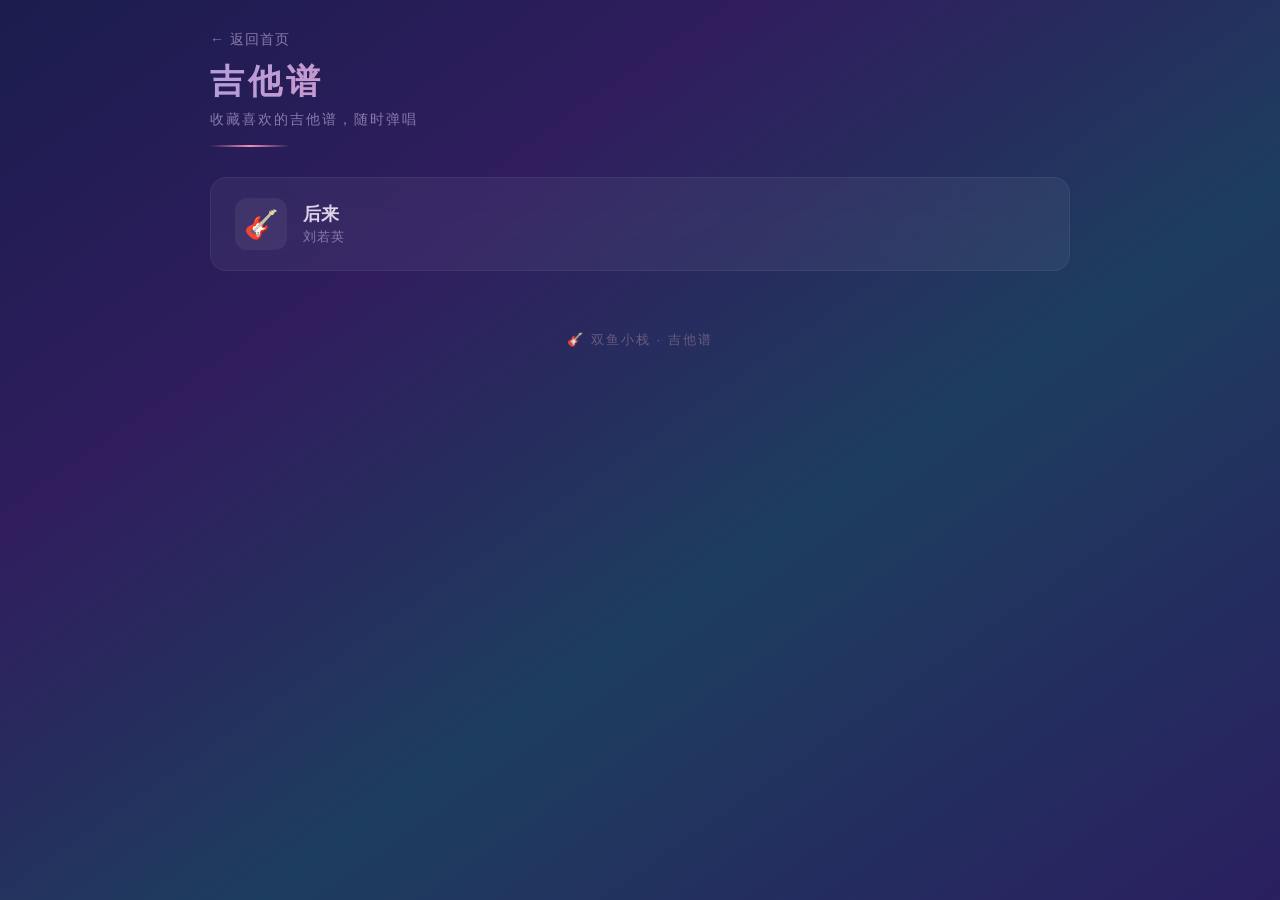
==== 吉他谱/index.html @ 3af06de7 "feat: 新增吉他谱页面 + 主页添加吉他谱入口 - 吉他谱/index.html: 歌曲列表、图片查看器、自动滚动、速度控制 - index.html: 常用工具新增「吉他谱」卡片  Co-Aut" ====
<!DOCTYPE html>
<html lang="zh-CN">
<head>
    <meta charset="UTF-8">
    <meta name="viewport" content="width=device-width, initial-scale=1.0, maximum-scale=1.0, user-scalable=no">
    <title>吉他谱 - 双鱼小栈</title>
    <style>
        * { margin: 0; padding: 0; box-sizing: border-box; }
        body {
            font-family: 'Segoe UI', 'PingFang SC', 'Microsoft YaHei', sans-serif;
            min-height: 100vh;
            background: linear-gradient(145deg, #1a1d4e 0%, #301d5e 30%, #1d3d5e 60%, #2a1f60 100%);
            color: #e8e0f0;
        }

        /* ===== Header ===== */
        .header { max-width: 900px; margin: 0 auto; padding: 30px 20px 10px; }
        .back-link {
            color: #8a7aaa; text-decoration: none; font-size: 14px;
            display: inline-block; margin-bottom: 10px; transition: color .2s;
            letter-spacing: 1px;
        }
        .back-link:hover { color: #f48fb1; }
        .header h1 {
            font-size: 34px; font-weight: 700; letter-spacing: 4px;
            background: linear-gradient(135deg, #b39ddb, #f48fb1, #81d4fa);
            -webkit-background-clip: text; -webkit-text-fill-color: transparent;
            background-clip: text;
        }
        .header .subtitle { font-size: 14px; color: #8a7aaa; margin-top: 6px; letter-spacing: 2px; }
        .header .divider {
            width: 80px; height: 2px; margin: 16px 0 0;
            background: linear-gradient(90deg, transparent, #f48fb1, transparent);
            border-radius: 2px;
        }

        /* ===== Song List ===== */
        .song-list { max-width: 900px; margin: 20px auto; padding: 0 20px; display: grid; gap: 14px; }
        .song-card {
            background: rgba(255,255,255,0.05);
            backdrop-filter: blur(16px);
            border-radius: 16px; padding: 20px 24px;
            border: 1px solid rgba(255,255,255,0.06);
            cursor: pointer; transition: all .3s;
            display: flex; align-items: center; gap: 16px;
        }
        .song-card:hover {
            transform: translateY(-2px);
            border-color: rgba(244,143,177,0.2);
            background: rgba(255,255,255,0.08);
            box-shadow: 0 8px 30px rgba(100,60,160,0.15);
        }
        .song-card .icon-wrap {
            width: 52px; height: 52px; flex-shrink: 0;
            display: flex; align-items: center; justify-content: center;
            background: rgba(255,255,255,0.06);
            border-radius: 12px; font-size: 28px;
        }
        .song-card .info h3 { font-size: 18px; font-weight: 600; color: #e0d0e8; }
        .song-card .info p  { font-size: 13px; color: #8a7aaa; margin-top: 2px; letter-spacing: 1px; }
        .empty-state { text-align: center; padding: 80px 20px; color: #6a5a80; grid-column: 1 / -1; }
        .empty-state .big-icon { font-size: 56px; margin-bottom: 14px; }
        .empty-state p { font-size: 15px; letter-spacing: 1px; }

        /* ===== Footer ===== */
        .footer { text-align: center; padding: 40px 20px 20px; color: #6a5a80; font-size: 13px; letter-spacing: 2px; }

        /* ===== Image Viewer Overlay ===== */
        .viewer {
            display: none; position: fixed; inset: 0; z-index: 1000;
            background: rgba(0,0,0,0.92);
            flex-direction: column;
        }
        .viewer.open { display: flex; }

        /* ---- Top bar ---- */
        .viewer-top {
            display: flex; align-items: center; justify-content: space-between;
            padding: 10px 16px;
            background: rgba(0,0,0,0.5);
            position: relative; z-index: 2;
            flex-shrink: 0;
        }
        .viewer-top .song-title { font-size: 15px; font-weight: 600; color: #e0d0e8; letter-spacing: 1px; }
        .btn-close {
            width: 36px; height: 36px; border: none;
            background: rgba(255,255,255,0.1); border-radius: 50%;
            color: #fff; font-size: 18px; cursor: pointer;
            transition: background .2s;
            display: flex; align-items: center; justify-content: center;
        }
        .btn-close:hover { background: rgba(255,255,255,0.2); }

        /* ---- Scrollable image area ---- */
        .viewer-body {
            flex: 1; overflow: auto; -webkit-overflow-scrolling: touch;
            display: flex; justify-content: center;
            position: relative;
        }
        .viewer-body::-webkit-scrollbar { width: 5px; }
        .viewer-body::-webkit-scrollbar-track { background: transparent; }
        .viewer-body::-webkit-scrollbar-thumb { background: rgba(255,255,255,0.15); border-radius: 3px; }
        .viewer-body img {
            display: block;
            width: 100%; max-width: 1100px;
            height: auto;
            flex-shrink: 0;
        }
        .viewer-loading {
            position: absolute; top: 50%; left: 50%;
            transform: translate(-50%,-50%);
            color: #8a7aaa; font-size: 14px; letter-spacing: 2px;
            z-index: 0;
        }

        /* ---- Bottom control bar ---- */
        .viewer-bottom {
            flex-shrink: 0;
            background: rgba(0,0,0,0.6);
            backdrop-filter: blur(10px);
            padding: 10px 16px;
            display: flex; align-items: center; gap: 14px;
            flex-wrap: wrap; justify-content: center;
        }

        /* Auto-scroll button */
        .btn-scroll {
            padding: 8px 18px; border: none; border-radius: 8px;
            font-size: 14px; font-weight: 600; cursor: pointer;
            background: #2ecc71; color: #fff;
            transition: all .2s; flex-shrink: 0;
            display: flex; align-items: center; gap: 5px;
        }
        .btn-scroll:hover { background: #27ae60; }
        .btn-scroll.running { background: #e74c3c; }
        .btn-scroll.running:hover { background: #c0392b; }

        /* Speed control (pendulum style) */
        .speed-group {
            display: flex; align-items: center; gap: 8px;
            flex-wrap: wrap;
        }
        .speed-group .slabel { font-size: 13px; color: #ccc; }
        .speed-group .sval { color: #a8d8ea; font-weight: 600; font-size: 13px; min-width: 20px; text-align: center; }
        input[type="range"].s-slider {
            width: 120px; height: 4px;
            -webkit-appearance: none; appearance: none;
            background: #333; border-radius: 2px; outline: none;
        }
        input[type="range"].s-slider::-webkit-slider-thumb {
            -webkit-appearance: none; appearance: none;
            width: 16px; height: 16px;
            background: #a8d8ea; border-radius: 50%; cursor: pointer; border: none;
        }
        input[type="range"].s-slider::-moz-range-thumb {
            width: 16px; height: 16px;
            background: #a8d8ea; border-radius: 50%; cursor: pointer; border: none;
        }
        .s-input {
            width: 48px; padding: 4px 6px;
            border: 1px solid #444; border-radius: 5px;
            background: #111; color: #eee;
            font-size: 13px; font-family: 'Courier New', monospace;
            text-align: center; outline: none;
        }
        .s-input:focus { border-color: #a8d8ea; }
        .s-input.invalid { border-color: #e74c3c; }
        .arrow-group {
            display: inline-flex; flex-direction: column; gap: 1px;
            vertical-align: middle;
        }
        .arrow-btn {
            width: 22px; height: 15px; border: none; cursor: pointer;
            font-size: 7px; line-height: 1;
            display: flex; align-items: center; justify-content: center;
            border-radius: 3px; background: #333; color: #a8d8ea;
            transition: background .15s; padding: 0; user-select: none;
        }
        .arrow-btn:hover { background: #555; }
        .arrow-btn:active { background: #666; }

        /* ===== Responsive ===== */
        @media (max-width: 640px) {
            .header h1 { font-size: 26px; letter-spacing: 3px; }
            .song-card { padding: 14px 16px; }
            .song-card .icon-wrap { width: 42px; height: 42px; font-size: 22px; }
            .viewer-body img { max-width: 100%; }
            input[type="range"].s-slider { width: 90px; }
            .viewer-bottom { padding: 10px 12px; gap: 10px; }
        }
    </style>
</head>
<body>
    <!-- ===== Song List View ===== -->
    <div class="header">
        <a href="../index.html" class="back-link">← 返回首页</a>
        <h1>吉他谱</h1>
        <p class="subtitle">收藏喜欢的吉他谱，随时弹唱</p>
        <div class="divider"></div>
    </div>

    <div class="song-list" id="songList"></div>

    <footer class="footer">🎸 双鱼小栈 · 吉他谱</footer>

    <!-- ===== Image Viewer Overlay ===== -->
    <div class="viewer" id="viewer">
        <div class="viewer-top">
            <span class="song-title" id="viewerTitle">—</span>
            <button class="btn-close" id="btnClose" title="退出 (Esc)">✕</button>
        </div>
        <div class="viewer-body" id="viewerBody">
            <div class="viewer-loading" id="viewerLoading">加载中...</div>
            <img id="viewerImage" alt="吉他谱">
        </div>
        <div class="viewer-bottom">
            <button class="btn-scroll" id="btnAutoScroll">▶ 自动滚动</button>
            <div class="speed-group">
                <span class="slabel">速度</span>
                <span class="sval" id="speedVal">5</span>
                <input type="range" class="s-slider" id="speedSlider" min="1" max="10" step="1" value="5">
                <input type="text" class="s-input" id="speedInput" value="5" maxlength="2" inputmode="numeric">
                <div class="arrow-group">
                    <button class="arrow-btn" data-dir="1" title="加速">▲</button>
                    <button class="arrow-btn" data-dir="-1" title="减速">▼</button>
                </div>
            </div>
        </div>
    </div>

    <script>
    (function() {
        // ============================================================
        //  歌曲数据 — 在此添加新歌
        // ============================================================
        const songs = [
            { id: 'hourai', title: '后来', artist: '刘若英', file: '后来.jpg' },
            // { id: 'xxx', title: '歌名', artist: '艺术家', file: 'xxx.jpg' },
        ];

        // ============================================================
        //  渲染歌单
        // ============================================================
        const songList = document.getElementById('songList');
        function renderSongList() {
            if (!songs.length) {
                songList.innerHTML = '<div class="empty-state"><div class="big-icon">🎸</div><p>还没有吉他谱～</p></div>';
                return;
            }
            songList.innerHTML = songs.map(s => `
                <div class="song-card" data-id="${s.id}">
                    <div class="icon-wrap">🎸</div>
                    <div class="info">
                        <h3>${s.title}</h3>
                        <p>${s.artist || '未知艺术家'}</p>
                    </div>
                </div>
            `).join('');
        }
        renderSongList();

        // ============================================================
        //  图查看控件
        // ============================================================
        const viewer = document.getElementById('viewer');
        const viewerBody = document.getElementById('viewerBody');
        const viewerImage = document.getElementById('viewerImage');
        const viewerTitle = document.getElementById('viewerTitle');
        const viewerLoading = document.getElementById('viewerLoading');
        const btnClose = document.getElementById('btnClose');
        const btnAutoScroll = document.getElementById('btnAutoScroll');
        const speedSlider = document.getElementById('speedSlider');
        const speedInput = document.getElementById('speedInput');
        const speedVal = document.getElementById('speedVal');

        let autoScrolling = false;
        let animId = null;
        let arrowTimers = {};
        let speed = 5;

        // ---- 打开查看器 ----
        songList.addEventListener('click', function(e) {
            const card = e.target.closest('.song-card');
            if (!card) return;
            const id = card.dataset.id;
            const song = songs.find(s => s.id === id);
            if (!song) return;

            stopAutoScroll();
            viewerImage.src = '';
            viewerTitle.textContent = song.title + ' — ' + (song.artist || '');
            viewerLoading.style.display = 'block';
            viewerLoading.textContent = '加载中...';
            viewerBody.scrollTop = 0;
            viewer.classList.add('open');

            viewerImage.onload = function() {
                viewerLoading.style.display = 'none';
            };
            viewerImage.onerror = function() {
                viewerLoading.textContent = '加载失败，请检查图片路径';
            };
            // 触发加载
            viewerImage.src = song.file;
        });

        // ---- 关闭查看器 ----
        function closeViewer() {
            viewer.classList.remove('open');
            stopAutoScroll();
        }
        btnClose.addEventListener('click', closeViewer);

        // ---- 键盘快捷键 ----
        document.addEventListener('keydown', function(e) {
            if (!viewer.classList.contains('open')) return;
            if (e.key === 'Escape') { closeViewer(); }
            if (e.key === ' ') { e.preventDefault(); btnAutoScroll.click(); }
        });

        // ---- 自动滚动 ----
        btnAutoScroll.addEventListener('click', function() {
            autoScrolling ? stopAutoScroll() : startAutoScroll();
        });

        function startAutoScroll() {
            if (autoScrolling) return;
            autoScrolling = true;
            btnAutoScroll.textContent = '⏸ 暂停';
            btnAutoScroll.classList.add('running');
            scrollLoop();
        }

        function stopAutoScroll() {
            autoScrolling = false;
            btnAutoScroll.textContent = '▶ 自动滚动';
            btnAutoScroll.classList.remove('running');
            if (animId) { cancelAnimationFrame(animId); animId = null; }
        }

        function scrollLoop() {
            if (!autoScrolling) return;
            // 速度 1→10 对应 0.3→3.0 px/frame (≈18~180 px/s at 60fps)
            var px = speed * 0.3;
            viewerBody.scrollTop += px;

            // 到底自动停止
            if (viewerBody.scrollTop + viewerBody.clientHeight >= viewerBody.scrollHeight - 5) {
                // 已到底，停止自动滚动
                autoScrolling = false;
                btnAutoScroll.textContent = '▶ 自动滚动';
                btnAutoScroll.classList.remove('running');
                animId = null;
                return;
            }
            animId = requestAnimationFrame(scrollLoop);
        }

        // ---- 速度控制: 滑块 ----
        speedSlider.addEventListener('input', function() {
            speed = parseInt(speedSlider.value);
            speedInput.value = speed;
            speedVal.textContent = speed;
        });

        // ---- 速度控制: 输入框 ----
        speedInput.addEventListener('focus', function() { this.select(); });
        speedInput.addEventListener('blur', function() {
            var v = parseInt(this.value);
            if (isNaN(v) || v < 1) v = 1;
            if (v > 10) v = 10;
            this.classList.remove('invalid');
            speed = v;
            speedSlider.value = v;
            this.value = v;
            speedVal.textContent = v;
        });
        speedInput.addEventListener('keydown', function(e) {
            if (e.key === 'Enter') this.blur();
        });

        // ---- 速度控制: 微调按钮 ----
        var arrowBtns = document.querySelectorAll('.arrow-btn');
        for (var i = 0; i < arrowBtns.length; i++) {
            (function(btn) {
                var dir = parseInt(btn.dataset.dir);
                function doStep() {
                    var v = speed + dir;
                    if (v < 1) v = 1;
                    if (v > 10) v = 10;
                    speed = v;
                    speedSlider.value = v;
                    speedInput.value = v;
                    speedVal.textContent = v;
                }
                btn.addEventListener('mousedown', function(e) {
                    e.preventDefault();
                    doStep();
                    var id = setInterval(doStep, 120);
                    arrowTimers['s' + dir] = id;
                });
                btn.addEventListener('mouseup', function() {
                    clearInterval(arrowTimers['s' + dir]);
                    delete arrowTimers['s' + dir];
                });
                btn.addEventListener('mouseleave', function() {
                    clearInterval(arrowTimers['s' + dir]);
                    delete arrowTimers['s' + dir];
                });
                btn.addEventListener('touchstart', function(e) {
                    e.preventDefault();
                    doStep();
                    var id = setInterval(doStep, 120);
                    arrowTimers['s' + dir + 't'] = id;
                });
                btn.addEventListener('touchend', function() {
                    clearInterval(arrowTimers['s' + dir + 't']);
                    delete arrowTimers['s' + dir + 't'];
                });
            })(arrowBtns[i]);
        }

        // ---- 点击图片外部区域关闭 ----
        viewerBody.addEventListener('click', function(e) {
            if (e.target === viewerBody || e.target === viewerLoading) {
                closeViewer();
            }
        });
    })();
    </script>
</body>
</html>
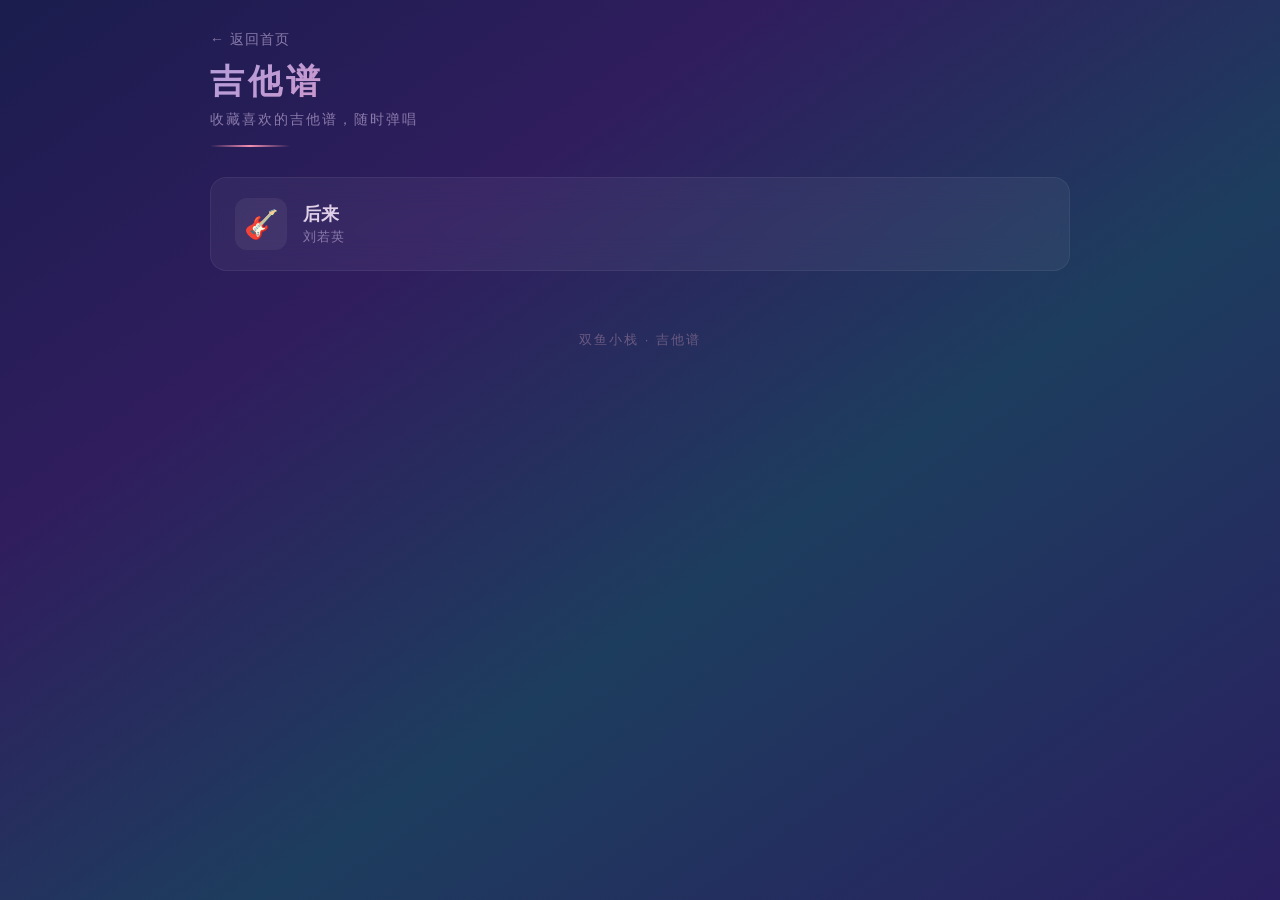
==== commit 530af563: "fix: 重写吉他谱页面 - 修复图片展示、自动滚动和速度控制 - 简化页面布局，只显示歌单和查看器 - 修复图片在查看器中不显示的问题 - 确保自动滚动和速度控制（滑块/输入/微调按钮）正常工作 -" ====
--- a/吉他谱/index.html
+++ b/吉他谱/index.html
@@ -1,432 +1,312 @@
 <!DOCTYPE html>
 <html lang="zh-CN">
 <head>
-    <meta charset="UTF-8">
-    <meta name="viewport" content="width=device-width, initial-scale=1.0, maximum-scale=1.0, user-scalable=no">
-    <title>吉他谱 - 双鱼小栈</title>
-    <style>
-        * { margin: 0; padding: 0; box-sizing: border-box; }
-        body {
-            font-family: 'Segoe UI', 'PingFang SC', 'Microsoft YaHei', sans-serif;
-            min-height: 100vh;
-            background: linear-gradient(145deg, #1a1d4e 0%, #301d5e 30%, #1d3d5e 60%, #2a1f60 100%);
-            color: #e8e0f0;
-        }
-
-        /* ===== Header ===== */
-        .header { max-width: 900px; margin: 0 auto; padding: 30px 20px 10px; }
-        .back-link {
-            color: #8a7aaa; text-decoration: none; font-size: 14px;
-            display: inline-block; margin-bottom: 10px; transition: color .2s;
-            letter-spacing: 1px;
-        }
-        .back-link:hover { color: #f48fb1; }
-        .header h1 {
-            font-size: 34px; font-weight: 700; letter-spacing: 4px;
-            background: linear-gradient(135deg, #b39ddb, #f48fb1, #81d4fa);
-            -webkit-background-clip: text; -webkit-text-fill-color: transparent;
-            background-clip: text;
-        }
-        .header .subtitle { font-size: 14px; color: #8a7aaa; margin-top: 6px; letter-spacing: 2px; }
-        .header .divider {
-            width: 80px; height: 2px; margin: 16px 0 0;
-            background: linear-gradient(90deg, transparent, #f48fb1, transparent);
-            border-radius: 2px;
-        }
-
-        /* ===== Song List ===== */
-        .song-list { max-width: 900px; margin: 20px auto; padding: 0 20px; display: grid; gap: 14px; }
-        .song-card {
-            background: rgba(255,255,255,0.05);
-            backdrop-filter: blur(16px);
-            border-radius: 16px; padding: 20px 24px;
-            border: 1px solid rgba(255,255,255,0.06);
-            cursor: pointer; transition: all .3s;
-            display: flex; align-items: center; gap: 16px;
-        }
-        .song-card:hover {
-            transform: translateY(-2px);
-            border-color: rgba(244,143,177,0.2);
-            background: rgba(255,255,255,0.08);
-            box-shadow: 0 8px 30px rgba(100,60,160,0.15);
-        }
-        .song-card .icon-wrap {
-            width: 52px; height: 52px; flex-shrink: 0;
-            display: flex; align-items: center; justify-content: center;
-            background: rgba(255,255,255,0.06);
-            border-radius: 12px; font-size: 28px;
-        }
-        .song-card .info h3 { font-size: 18px; font-weight: 600; color: #e0d0e8; }
-        .song-card .info p  { font-size: 13px; color: #8a7aaa; margin-top: 2px; letter-spacing: 1px; }
-        .empty-state { text-align: center; padding: 80px 20px; color: #6a5a80; grid-column: 1 / -1; }
-        .empty-state .big-icon { font-size: 56px; margin-bottom: 14px; }
-        .empty-state p { font-size: 15px; letter-spacing: 1px; }
-
-        /* ===== Footer ===== */
-        .footer { text-align: center; padding: 40px 20px 20px; color: #6a5a80; font-size: 13px; letter-spacing: 2px; }
-
-        /* ===== Image Viewer Overlay ===== */
-        .viewer {
-            display: none; position: fixed; inset: 0; z-index: 1000;
-            background: rgba(0,0,0,0.92);
-            flex-direction: column;
-        }
-        .viewer.open { display: flex; }
-
-        /* ---- Top bar ---- */
-        .viewer-top {
-            display: flex; align-items: center; justify-content: space-between;
-            padding: 10px 16px;
-            background: rgba(0,0,0,0.5);
-            position: relative; z-index: 2;
-            flex-shrink: 0;
-        }
-        .viewer-top .song-title { font-size: 15px; font-weight: 600; color: #e0d0e8; letter-spacing: 1px; }
-        .btn-close {
-            width: 36px; height: 36px; border: none;
-            background: rgba(255,255,255,0.1); border-radius: 50%;
-            color: #fff; font-size: 18px; cursor: pointer;
-            transition: background .2s;
-            display: flex; align-items: center; justify-content: center;
-        }
-        .btn-close:hover { background: rgba(255,255,255,0.2); }
-
-        /* ---- Scrollable image area ---- */
-        .viewer-body {
-            flex: 1; overflow: auto; -webkit-overflow-scrolling: touch;
-            display: flex; justify-content: center;
-            position: relative;
-        }
-        .viewer-body::-webkit-scrollbar { width: 5px; }
-        .viewer-body::-webkit-scrollbar-track { background: transparent; }
-        .viewer-body::-webkit-scrollbar-thumb { background: rgba(255,255,255,0.15); border-radius: 3px; }
-        .viewer-body img {
-            display: block;
-            width: 100%; max-width: 1100px;
-            height: auto;
-            flex-shrink: 0;
-        }
-        .viewer-loading {
-            position: absolute; top: 50%; left: 50%;
-            transform: translate(-50%,-50%);
-            color: #8a7aaa; font-size: 14px; letter-spacing: 2px;
-            z-index: 0;
-        }
-
-        /* ---- Bottom control bar ---- */
-        .viewer-bottom {
-            flex-shrink: 0;
-            background: rgba(0,0,0,0.6);
-            backdrop-filter: blur(10px);
-            padding: 10px 16px;
-            display: flex; align-items: center; gap: 14px;
-            flex-wrap: wrap; justify-content: center;
-        }
-
-        /* Auto-scroll button */
-        .btn-scroll {
-            padding: 8px 18px; border: none; border-radius: 8px;
-            font-size: 14px; font-weight: 600; cursor: pointer;
-            background: #2ecc71; color: #fff;
-            transition: all .2s; flex-shrink: 0;
-            display: flex; align-items: center; gap: 5px;
-        }
-        .btn-scroll:hover { background: #27ae60; }
-        .btn-scroll.running { background: #e74c3c; }
-        .btn-scroll.running:hover { background: #c0392b; }
-
-        /* Speed control (pendulum style) */
-        .speed-group {
-            display: flex; align-items: center; gap: 8px;
-            flex-wrap: wrap;
-        }
-        .speed-group .slabel { font-size: 13px; color: #ccc; }
-        .speed-group .sval { color: #a8d8ea; font-weight: 600; font-size: 13px; min-width: 20px; text-align: center; }
-        input[type="range"].s-slider {
-            width: 120px; height: 4px;
-            -webkit-appearance: none; appearance: none;
-            background: #333; border-radius: 2px; outline: none;
-        }
-        input[type="range"].s-slider::-webkit-slider-thumb {
-            -webkit-appearance: none; appearance: none;
-            width: 16px; height: 16px;
-            background: #a8d8ea; border-radius: 50%; cursor: pointer; border: none;
-        }
-        input[type="range"].s-slider::-moz-range-thumb {
-            width: 16px; height: 16px;
-            background: #a8d8ea; border-radius: 50%; cursor: pointer; border: none;
-        }
-        .s-input {
-            width: 48px; padding: 4px 6px;
-            border: 1px solid #444; border-radius: 5px;
-            background: #111; color: #eee;
-            font-size: 13px; font-family: 'Courier New', monospace;
-            text-align: center; outline: none;
-        }
-        .s-input:focus { border-color: #a8d8ea; }
-        .s-input.invalid { border-color: #e74c3c; }
-        .arrow-group {
-            display: inline-flex; flex-direction: column; gap: 1px;
-            vertical-align: middle;
-        }
-        .arrow-btn {
-            width: 22px; height: 15px; border: none; cursor: pointer;
-            font-size: 7px; line-height: 1;
-            display: flex; align-items: center; justify-content: center;
-            border-radius: 3px; background: #333; color: #a8d8ea;
-            transition: background .15s; padding: 0; user-select: none;
-        }
-        .arrow-btn:hover { background: #555; }
-        .arrow-btn:active { background: #666; }
-
-        /* ===== Responsive ===== */
-        @media (max-width: 640px) {
-            .header h1 { font-size: 26px; letter-spacing: 3px; }
-            .song-card { padding: 14px 16px; }
-            .song-card .icon-wrap { width: 42px; height: 42px; font-size: 22px; }
-            .viewer-body img { max-width: 100%; }
-            input[type="range"].s-slider { width: 90px; }
-            .viewer-bottom { padding: 10px 12px; gap: 10px; }
-        }
-    </style>
+<meta charset="UTF-8">
+<meta name="viewport" content="width=device-width, initial-scale=1.0">
+<title>吉他谱 - 双鱼小栈</title>
+<style>
+*{margin:0;padding:0;box-sizing:border-box}
+body{
+  font-family:'Segoe UI','PingFang SC','Microsoft YaHei',sans-serif;
+  min-height:100vh;
+  background:linear-gradient(145deg,#1a1d4e 0%,#301d5e 30%,#1d3d5e 60%,#2a1f60 100%);
+  color:#e8e0f0
+}
+
+/* header */
+.hdr{max-width:900px;margin:0 auto;padding:30px 20px 10px}
+.hdr a{color:#8a7aaa;text-decoration:none;font-size:14px;display:inline-block;margin-bottom:10px;letter-spacing:1px}
+.hdr a:hover{color:#f48fb1}
+.hdr h1{font-size:34px;font-weight:700;letter-spacing:4px;background:linear-gradient(135deg,#b39ddb,#f48fb1,#81d4fa);-webkit-background-clip:text;-webkit-text-fill-color:transparent;background-clip:text}
+.hdr p{font-size:14px;color:#8a7aaa;margin-top:6px;letter-spacing:2px}
+.hdr .div{width:80px;height:2px;margin:16px 0 0;background:linear-gradient(90deg,transparent,#f48fb1,transparent);border-radius:2px}
+
+/* song list */
+.list{max-width:900px;margin:20px auto;padding:0 20px;display:grid;gap:14px}
+.card{
+  background:rgba(255,255,255,0.05);backdrop-filter:blur(16px);border-radius:16px;
+  padding:20px 24px;border:1px solid rgba(255,255,255,0.06);
+  cursor:pointer;transition:all .3s;
+  display:flex;align-items:center;gap:16px
+}
+.card:hover{
+  transform:translateY(-2px);border-color:rgba(244,143,177,0.2);
+  background:rgba(255,255,255,0.08);box-shadow:0 8px 30px rgba(100,60,160,0.15)
+}
+.card .ico{width:52px;height:52px;flex-shrink:0;display:flex;align-items:center;justify-content:center;background:rgba(255,255,255,0.06);border-radius:12px;font-size:28px}
+.card .n h3{font-size:18px;font-weight:600;color:#e0d0e8}
+.card .n p{font-size:13px;color:#8a7aaa;margin-top:2px;letter-spacing:1px}
+
+.footer{text-align:center;padding:40px 20px 20px;color:#6a5a80;font-size:13px;letter-spacing:2px}
+
+/* ========== VIEWER OVERLAY ========== */
+.vwr{display:none;position:fixed;inset:0;z-index:1000;background:#000;flex-direction:column}
+.vwr.on{display:flex}
+.vwr .top{display:flex;align-items:center;justify-content:space-between;padding:8px 14px;background:rgba(0,0,0,0.8);flex-shrink:0;z-index:2}
+.vwr .top .t{font-size:15px;font-weight:600;color:#e0d0e8;letter-spacing:1px}
+.vwr .top button{width:34px;height:34px;border:none;background:rgba(255,255,255,0.12);border-radius:50%;color:#fff;font-size:17px;cursor:pointer;display:flex;align-items:center;justify-content:center}
+.vwr .top button:hover{background:rgba(255,255,255,0.25)}
+
+/* scrollable body */
+.vwr .body{
+  flex:1;overflow:auto;-webkit-overflow-scrolling:touch;
+  display:flex;flex-direction:column;align-items:center
+}
+.vwr .body::-webkit-scrollbar{width:5px}
+.vwr .body::-webkit-scrollbar-track{background:transparent}
+.vwr .body::-webkit-scrollbar-thumb{background:rgba(255,255,255,0.2);border-radius:3px}
+.vwr .body img{display:block;width:100%;max-width:1000px;height:auto}
+.vwr .body .ld{color:#8a7aaa;font-size:14px;letter-spacing:2px;margin-top:50px}
+
+/* bottom bar */
+.vwr .bot{
+  flex-shrink:0;background:rgba(0,0,0,0.75);backdrop-filter:blur(10px);
+  padding:10px 16px;display:flex;align-items:center;gap:12px;flex-wrap:wrap;justify-content:center
+}
+.btn-roll{
+  padding:8px 18px;border:none;border-radius:8px;font-size:14px;font-weight:600;cursor:pointer;
+  background:#2ecc71;color:#fff;white-space:nowrap
+}
+.btn-roll:hover{background:#27ae60}
+.btn-roll.on{background:#e74c3c}
+.btn-roll.on:hover{background:#c0392b}
+
+.sgrp{display:flex;align-items:center;gap:6px;flex-wrap:wrap}
+.sgrp .lb{font-size:13px;color:#ccc}
+.sgrp .sv{color:#a8d8ea;font-weight:600;font-size:13px;min-width:20px;text-align:center}
+.sgrp input[type=range]{
+  width:110px;height:4px;-webkit-appearance:none;appearance:none;background:#444;border-radius:2px;outline:none
+}
+.sgrp input[type=range]::-webkit-slider-thumb{
+  -webkit-appearance:none;width:16px;height:16px;background:#a8d8ea;border-radius:50%;cursor:pointer;border:none
+}
+.sgrp input[type=range]::-moz-range-thumb{
+  width:16px;height:16px;background:#a8d8ea;border-radius:50%;cursor:pointer;border:none
+}
+.sgrp .ni{
+  width:46px;padding:4px 4px;border:1px solid #555;border-radius:5px;
+  background:#111;color:#eee;font-size:13px;font-family:'Courier New',monospace;text-align:center;outline:none
+}
+.sgrp .ni:focus{border-color:#a8d8ea}
+.sgrp .ni.er{border-color:#e74c3c}
+.agrp{display:inline-flex;flex-direction:column;gap:1px;vertical-align:middle}
+.agrp button{
+  width:22px;height:15px;border:none;cursor:pointer;font-size:7px;line-height:1;
+  display:flex;align-items:center;justify-content:center;
+  border-radius:3px;background:#444;color:#a8d8ea;padding:0;user-select:none
+}
+.agrp button:hover{background:#666}
+.agrp button:active{background:#777}
+
+@media(max-width:640px){
+  .hdr h1{font-size:26px;letter-spacing:3px}
+  .card{padding:14px 16px}
+  .card .ico{width:42px;height:42px;font-size:22px}
+  .sgrp input[type=range]{width:85px}
+}
+</style>
 </head>
 <body>
-    <!-- ===== Song List View ===== -->
-    <div class="header">
-        <a href="../index.html" class="back-link">← 返回首页</a>
-        <h1>吉他谱</h1>
-        <p class="subtitle">收藏喜欢的吉他谱，随时弹唱</p>
-        <div class="divider"></div>
+
+<div class="hdr">
+  <a href="../index.html">← 返回首页</a>
+  <h1>吉他谱</h1>
+  <p>收藏喜欢的吉他谱，随时弹唱</p>
+  <div class="div"></div>
+</div>
+
+<div class="list" id="list"></div>
+
+<div class="footer">双鱼小栈 · 吉他谱</div>
+
+<!-- Viewer -->
+<div class="vwr" id="vwr">
+  <div class="top">
+    <span class="t" id="vTitle">—</span>
+    <button id="vClose">✕</button>
+  </div>
+  <div class="body" id="vBody">
+    <div class="ld" id="vLd">加载中...</div>
+    <img id="vImg" alt="吉他谱">
+  </div>
+  <div class="bot">
+    <button class="btn-roll" id="vRoll">▶ 自动滚动</button>
+    <div class="sgrp">
+      <span class="lb">速度</span>
+      <span class="sv" id="spdVal">5</span>
+      <input type="range" id="spdRng" min="1" max="10" step="1" value="5">
+      <input type="text" class="ni" id="spdInp" value="5" maxlength="2" inputmode="numeric">
+      <div class="agrp">
+        <button data-d="1">▲</button>
+        <button data-d="-1">▼</button>
+      </div>
     </div>
-
-    <div class="song-list" id="songList"></div>
-
-    <footer class="footer">🎸 双鱼小栈 · 吉他谱</footer>
-
-    <!-- ===== Image Viewer Overlay ===== -->
-    <div class="viewer" id="viewer">
-        <div class="viewer-top">
-            <span class="song-title" id="viewerTitle">—</span>
-            <button class="btn-close" id="btnClose" title="退出 (Esc)">✕</button>
-        </div>
-        <div class="viewer-body" id="viewerBody">
-            <div class="viewer-loading" id="viewerLoading">加载中...</div>
-            <img id="viewerImage" alt="吉他谱">
-        </div>
-        <div class="viewer-bottom">
-            <button class="btn-scroll" id="btnAutoScroll">▶ 自动滚动</button>
-            <div class="speed-group">
-                <span class="slabel">速度</span>
-                <span class="sval" id="speedVal">5</span>
-                <input type="range" class="s-slider" id="speedSlider" min="1" max="10" step="1" value="5">
-                <input type="text" class="s-input" id="speedInput" value="5" maxlength="2" inputmode="numeric">
-                <div class="arrow-group">
-                    <button class="arrow-btn" data-dir="1" title="加速">▲</button>
-                    <button class="arrow-btn" data-dir="-1" title="减速">▼</button>
-                </div>
-            </div>
-        </div>
-    </div>
-
-    <script>
-    (function() {
-        // ============================================================
-        //  歌曲数据 — 在此添加新歌
-        // ============================================================
-        const songs = [
-            { id: 'hourai', title: '后来', artist: '刘若英', file: '后来.jpg' },
-            // { id: 'xxx', title: '歌名', artist: '艺术家', file: 'xxx.jpg' },
-        ];
-
-        // ============================================================
-        //  渲染歌单
-        // ============================================================
-        const songList = document.getElementById('songList');
-        function renderSongList() {
-            if (!songs.length) {
-                songList.innerHTML = '<div class="empty-state"><div class="big-icon">🎸</div><p>还没有吉他谱～</p></div>';
-                return;
-            }
-            songList.innerHTML = songs.map(s => `
-                <div class="song-card" data-id="${s.id}">
-                    <div class="icon-wrap">🎸</div>
-                    <div class="info">
-                        <h3>${s.title}</h3>
-                        <p>${s.artist || '未知艺术家'}</p>
-                    </div>
-                </div>
-            `).join('');
-        }
-        renderSongList();
-
-        // ============================================================
-        //  图查看控件
-        // ============================================================
-        const viewer = document.getElementById('viewer');
-        const viewerBody = document.getElementById('viewerBody');
-        const viewerImage = document.getElementById('viewerImage');
-        const viewerTitle = document.getElementById('viewerTitle');
-        const viewerLoading = document.getElementById('viewerLoading');
-        const btnClose = document.getElementById('btnClose');
-        const btnAutoScroll = document.getElementById('btnAutoScroll');
-        const speedSlider = document.getElementById('speedSlider');
-        const speedInput = document.getElementById('speedInput');
-        const speedVal = document.getElementById('speedVal');
-
-        let autoScrolling = false;
-        let animId = null;
-        let arrowTimers = {};
-        let speed = 5;
-
-        // ---- 打开查看器 ----
-        songList.addEventListener('click', function(e) {
-            const card = e.target.closest('.song-card');
-            if (!card) return;
-            const id = card.dataset.id;
-            const song = songs.find(s => s.id === id);
-            if (!song) return;
-
-            stopAutoScroll();
-            viewerImage.src = '';
-            viewerTitle.textContent = song.title + ' — ' + (song.artist || '');
-            viewerLoading.style.display = 'block';
-            viewerLoading.textContent = '加载中...';
-            viewerBody.scrollTop = 0;
-            viewer.classList.add('open');
-
-            viewerImage.onload = function() {
-                viewerLoading.style.display = 'none';
-            };
-            viewerImage.onerror = function() {
-                viewerLoading.textContent = '加载失败，请检查图片路径';
-            };
-            // 触发加载
-            viewerImage.src = song.file;
-        });
-
-        // ---- 关闭查看器 ----
-        function closeViewer() {
-            viewer.classList.remove('open');
-            stopAutoScroll();
-        }
-        btnClose.addEventListener('click', closeViewer);
-
-        // ---- 键盘快捷键 ----
-        document.addEventListener('keydown', function(e) {
-            if (!viewer.classList.contains('open')) return;
-            if (e.key === 'Escape') { closeViewer(); }
-            if (e.key === ' ') { e.preventDefault(); btnAutoScroll.click(); }
-        });
-
-        // ---- 自动滚动 ----
-        btnAutoScroll.addEventListener('click', function() {
-            autoScrolling ? stopAutoScroll() : startAutoScroll();
-        });
-
-        function startAutoScroll() {
-            if (autoScrolling) return;
-            autoScrolling = true;
-            btnAutoScroll.textContent = '⏸ 暂停';
-            btnAutoScroll.classList.add('running');
-            scrollLoop();
-        }
-
-        function stopAutoScroll() {
-            autoScrolling = false;
-            btnAutoScroll.textContent = '▶ 自动滚动';
-            btnAutoScroll.classList.remove('running');
-            if (animId) { cancelAnimationFrame(animId); animId = null; }
-        }
-
-        function scrollLoop() {
-            if (!autoScrolling) return;
-            // 速度 1→10 对应 0.3→3.0 px/frame (≈18~180 px/s at 60fps)
-            var px = speed * 0.3;
-            viewerBody.scrollTop += px;
-
-            // 到底自动停止
-            if (viewerBody.scrollTop + viewerBody.clientHeight >= viewerBody.scrollHeight - 5) {
-                // 已到底，停止自动滚动
-                autoScrolling = false;
-                btnAutoScroll.textContent = '▶ 自动滚动';
-                btnAutoScroll.classList.remove('running');
-                animId = null;
-                return;
-            }
-            animId = requestAnimationFrame(scrollLoop);
-        }
-
-        // ---- 速度控制: 滑块 ----
-        speedSlider.addEventListener('input', function() {
-            speed = parseInt(speedSlider.value);
-            speedInput.value = speed;
-            speedVal.textContent = speed;
-        });
-
-        // ---- 速度控制: 输入框 ----
-        speedInput.addEventListener('focus', function() { this.select(); });
-        speedInput.addEventListener('blur', function() {
-            var v = parseInt(this.value);
-            if (isNaN(v) || v < 1) v = 1;
-            if (v > 10) v = 10;
-            this.classList.remove('invalid');
-            speed = v;
-            speedSlider.value = v;
-            this.value = v;
-            speedVal.textContent = v;
-        });
-        speedInput.addEventListener('keydown', function(e) {
-            if (e.key === 'Enter') this.blur();
-        });
-
-        // ---- 速度控制: 微调按钮 ----
-        var arrowBtns = document.querySelectorAll('.arrow-btn');
-        for (var i = 0; i < arrowBtns.length; i++) {
-            (function(btn) {
-                var dir = parseInt(btn.dataset.dir);
-                function doStep() {
-                    var v = speed + dir;
-                    if (v < 1) v = 1;
-                    if (v > 10) v = 10;
-                    speed = v;
-                    speedSlider.value = v;
-                    speedInput.value = v;
-                    speedVal.textContent = v;
-                }
-                btn.addEventListener('mousedown', function(e) {
-                    e.preventDefault();
-                    doStep();
-                    var id = setInterval(doStep, 120);
-                    arrowTimers['s' + dir] = id;
-                });
-                btn.addEventListener('mouseup', function() {
-                    clearInterval(arrowTimers['s' + dir]);
-                    delete arrowTimers['s' + dir];
-                });
-                btn.addEventListener('mouseleave', function() {
-                    clearInterval(arrowTimers['s' + dir]);
-                    delete arrowTimers['s' + dir];
-                });
-                btn.addEventListener('touchstart', function(e) {
-                    e.preventDefault();
-                    doStep();
-                    var id = setInterval(doStep, 120);
-                    arrowTimers['s' + dir + 't'] = id;
-                });
-                btn.addEventListener('touchend', function() {
-                    clearInterval(arrowTimers['s' + dir + 't']);
-                    delete arrowTimers['s' + dir + 't'];
-                });
-            })(arrowBtns[i]);
-        }
-
-        // ---- 点击图片外部区域关闭 ----
-        viewerBody.addEventListener('click', function(e) {
-            if (e.target === viewerBody || e.target === viewerLoading) {
-                closeViewer();
-            }
-        });
-    })();
-    </script>
+  </div>
+</div>
+
+<script>
+(function(){
+'use strict';
+
+// ===== songs =====
+var SONGS = [
+  {id:'hourai', title:'后来', artist:'刘若英', file:'后来.jpg'}
+];
+
+// ===== render list =====
+var listEl = document.getElementById('list');
+listEl.innerHTML = SONGS.map(function(s){
+  return '<div class="card" data-id="'+s.id+'">'+
+    '<div class="ico">🎸</div>'+
+    '<div class="n"><h3>'+s.title+'</h3><p>'+s.artist+'</p></div>'+
+    '</div>';
+}).join('');
+
+// ===== viewer =====
+var vwr=document.getElementById('vwr'), vBody=document.getElementById('vBody'),
+    vImg=document.getElementById('vImg'), vLd=document.getElementById('vLd'),
+    vTitle=document.getElementById('vTitle'), vClose=document.getElementById('vClose'),
+    vRoll=document.getElementById('vRoll'),
+    spdRng=document.getElementById('spdRng'), spdInp=document.getElementById('spdInp'),
+    spdVal=document.getElementById('spdVal');
+
+var rolling=false, rafId=null, speed=5, arrowTimers={};
+
+function openViewer(song){
+  rolling=false; if(rafId){cancelAnimationFrame(rafId);rafId=null;}
+  vRoll.textContent='▶ 自动滚动'; vRoll.classList.remove('on');
+  vImg.style.display='none';
+  vLd.style.display='block'; vLd.textContent='加载中...';
+  vTitle.textContent=song.title+' — '+song.artist;
+  vBody.scrollTop=0;
+  vwr.classList.add('on');
+
+  vImg.onload=function(){
+    vLd.style.display='none';
+    vImg.style.display='block';
+  };
+  vImg.onerror=function(){
+    vLd.textContent='加载失败：找不到图片';
+  };
+  vImg.src=song.file;
+}
+
+function closeViewer(){
+  vwr.classList.remove('on');
+  rolling=false;
+  if(rafId){cancelAnimationFrame(rafId);rafId=null;}
+}
+
+// click song
+listEl.addEventListener('click',function(e){
+  var card=e.target.closest('.card');
+  if(!card)return;
+  var song=SONGS.find(function(s){return s.id===card.dataset.id});
+  if(song)openViewer(song);
+});
+
+vClose.addEventListener('click',closeViewer);
+
+// keyboard
+document.addEventListener('keydown',function(e){
+  if(!vwr.classList.contains('on'))return;
+  if(e.key==='Escape')closeViewer();
+  if(e.key===' '){e.preventDefault();vRoll.click();}
+});
+
+// ===== auto scroll =====
+vRoll.addEventListener('click',function(){
+  if(rolling)stopRoll();
+  else startRoll();
+});
+
+function startRoll(){
+  if(rolling)return;
+  rolling=true;
+  vRoll.textContent='⏸ 暂停';
+  vRoll.classList.add('on');
+  rollLoop();
+}
+
+function stopRoll(){
+  rolling=false;
+  vRoll.textContent='▶ 自动滚动';
+  vRoll.classList.remove('on');
+  if(rafId){cancelAnimationFrame(rafId);rafId=null;}
+}
+
+function rollLoop(){
+  if(!rolling)return;
+  var px=speed*0.4;
+  vBody.scrollTop+=px;
+  // stop at bottom
+  if(vBody.scrollTop+vBody.clientHeight>=vBody.scrollHeight-3){
+    rolling=false;
+    vRoll.textContent='▶ 自动滚动';
+    vRoll.classList.remove('on');
+    rafId=null;
+    return;
+  }
+  rafId=requestAnimationFrame(rollLoop);
+}
+
+// pause on manual scroll
+(function(){
+  var t;
+  vBody.addEventListener('scroll',function(){
+    if(!rolling)return;
+    if(t)clearTimeout(t);
+    // briefly pause when user manually scrolls, then resume
+    stopRoll();
+    // actually, the user just wants it to be simpler - don't auto-pause
+    // let the user toggle manually
+  });
+})();
+
+// ===== speed control =====
+function setSpeed(v){
+  if(v<1)v=1; if(v>10)v=10;
+  speed=v;
+  spdRng.value=v;
+  spdInp.value=v;
+  spdVal.textContent=v;
+}
+
+spdRng.addEventListener('input',function(){
+  setSpeed(parseInt(spdRng.value));
+});
+
+spdInp.addEventListener('focus',function(){this.select();});
+spdInp.addEventListener('blur',function(){
+  var v=parseInt(this.value);
+  if(isNaN(v))v=speed;
+  setSpeed(v);
+  this.classList.remove('er');
+});
+spdInp.addEventListener('keydown',function(e){
+  if(e.key==='Enter')this.blur();
+});
+
+// arrow buttons
+var arrows=document.querySelectorAll('.agrp button');
+for(var i=0;i<arrows.length;i++){(function(btn){
+  var d=parseInt(btn.dataset.d);
+  function step(){
+    setSpeed(speed+d);
+  }
+  btn.addEventListener('mousedown',function(e){
+    e.preventDefault();step();
+    var id=setInterval(step,120);
+    arrowTimers['a'+d]=id;
+  });
+  btn.addEventListener('mouseup',function(){clearInterval(arrowTimers['a'+d]);delete arrowTimers['a'+d];});
+  btn.addEventListener('mouseleave',function(){clearInterval(arrowTimers['a'+d]);delete arrowTimers['a'+d];});
+  btn.addEventListener('touchstart',function(e){e.preventDefault();step();
+    var id=setInterval(step,120);arrowTimers['a'+d+'t']=id;});
+  btn.addEventListener('touchend',function(){clearInterval(arrowTimers['a'+d+'t']);delete arrowTimers['a'+d+'t'];});
+})(arrows[i]);}
+
+})();
+</script>
 </body>
 </html>
